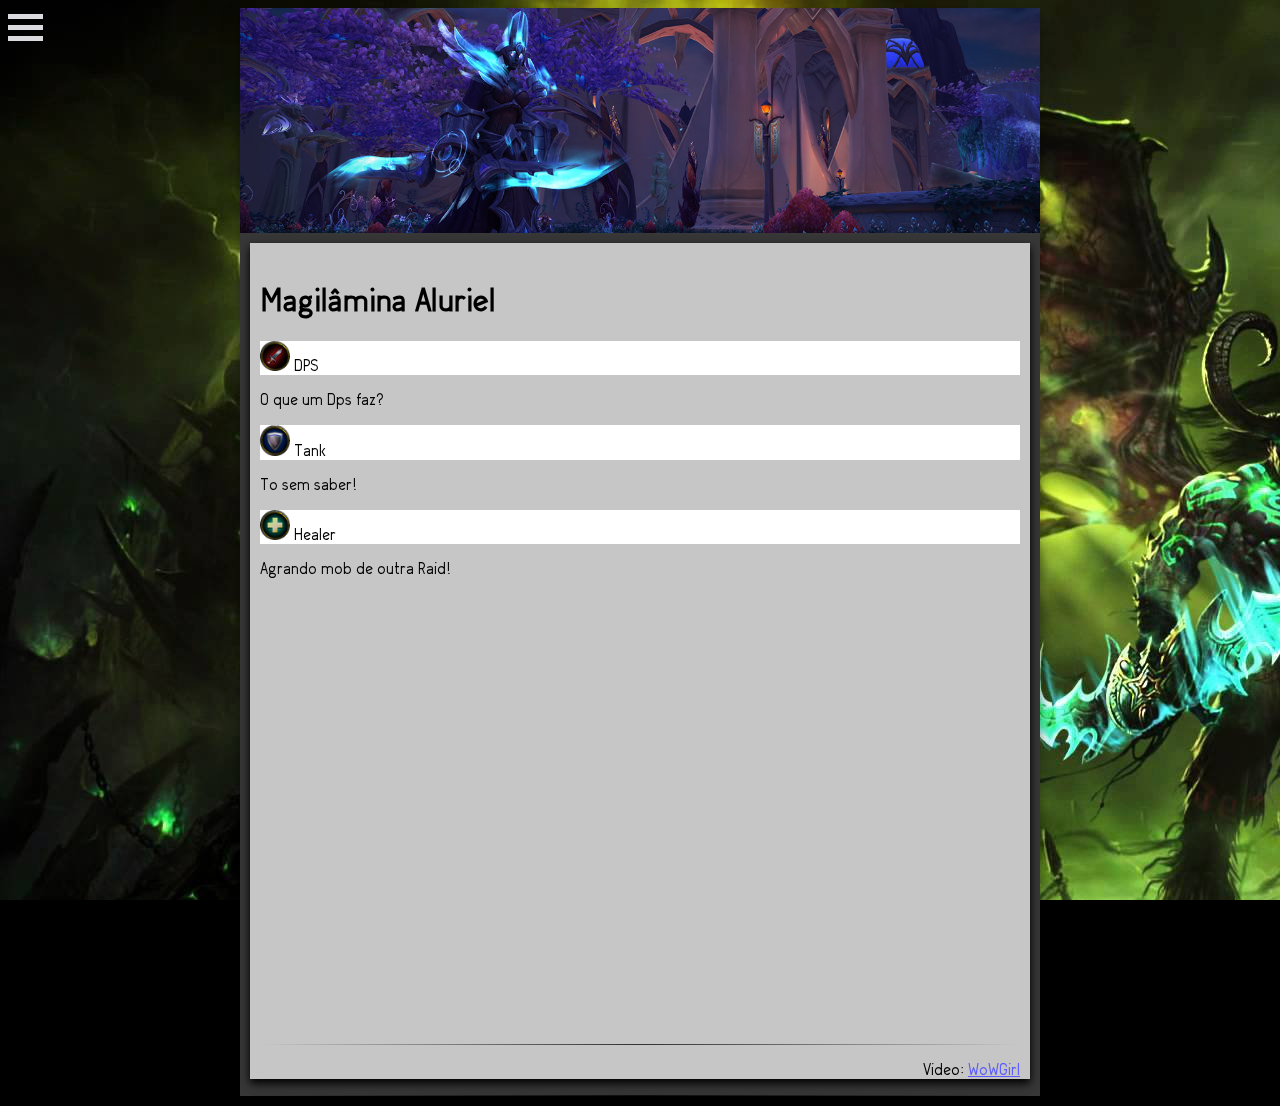
==== Pages/Aluriel.html @ 090645a6 "First Commit" ====
﻿<html>
<head>
	<title>Magilâmina Aluriel</title>
	<link rel="stylesheet" href="../style.css">
	<link rel="icon"       href="../Images/icon.png">
	<script src="https://wow.zamimg.com/widgets/power.js"></script>
	<script>var wowhead_tooltips = { "colorlinks": true, "iconizelinks": true, "renamelinks": true }</script>

	<script src="http://code.jquery.com/jquery-1.10.2.min.js"></script>
	<script src="javascript.js"></script>
</head>

<body>
	<div class="bg" id="slideit"></div>
	<div id="myMenuicon" class="menuicon" onclick="NavBar()">
		<div class="bar1"></div>
		<div class="bar2"></div>
		<div class="bar3"></div>
	</div>

	<div id="mySidenav" class="sidenav">
		<a href="http://us.battle.net/wow/pt/character/azralon/Dkong/simple" target="Blank">
			<div class="Portrait">
				<img src="../Images/DkongPortrait.png">
			</div>
		</a>
		<div class="texto">
			<br><font size="4px">Donwaztok</font>
			<font size="2px;"><i>Dkong@Azralon</i></font>
		</div>

		<a href="Skorpyron.html">
			<img src="../Images/SkorpyronStand.png">
		</a>
		<a href="Anomalia.html">
			<img src="../Images/AnomaliaStand.png">
		</a>
		<a href="Trilliax.html">
			<img src="../Images/TrilliaxStand.png">
		</a>
		
		<div class="imgSelected"><img src="../Images/AlurielStand.png"></div>
		
		<a href="Augure.html">
			<img src="../Images/AugureStand.png">
		</a>
		<a href="Tel'arn.html">
			<img src="../Images/Tel'arnStand.png">
		</a>
		<a href="Krosus.html">
			<img src="../Images/KrosusStand.png">
		</a>
		<a href="Taecondrius.html">
			<img src="../Images/TaecondriusStand.png">
		</a>
		<a href="Elisande.html">
			<img src="../Images/ElisandeStand.png">
		</a>
		<a href="Gul'dan.html">
			<img src="../Images/Gul'danStand.png">
		</a>
	</div>

	<div class="corpo">
		<img src="../Images/AlurielMini.png" width=100%>
		<div class="centro">
			<div class="texto">
				<br>

				<h1>Magilâmina Aluriel</h1>

				<div class="titulo">
					<img src="../Images/DPS.png" width="30"> DPS
				</div>
				<p>O que um Dps faz?</p>

				<div class="titulo">
					<img src="../Images/Tank.png" width="30"> Tank
				</div>
				<p>To sem saber!</p>

				<div class="titulo">
					<img src="../Images/Healer.png" width="30"> Healer
				</div>
				<p>Agrando mob de outra Raid!</p>

				<iframe width="100%" height="50%" src="https://www.youtube.com/embed/IoDwIlCMdwM" frameborder="0" allowfullscreen></iframe>

				<hr>
				<p align="right">Video: <a href="http://www.wowgirl.com.br" target="Blank">WoWGirl</a></p>
			</div>
		</div>
	<hr>
	</div>
	<a href="#" class="scrollToTop"></a>
</body>
</html>
---- style.css ----
@font-face {
	font-family: ArvinRegular;
	src: url(Font/ArvinRegular.ttf);
}
body{
	background: #000000 fixed;
	font-family: ArvinRegular;
	text-align: center;
}
body::-webkit-scrollbar { width: 10px; }
body::-webkit-scrollbar-track { background-color: rgba(55,55,55,1); }
body::-webkit-scrollbar-thumb {
	background-color: rgba(255,255,255,0.25);
	outline: 1px solid #5a5a5a;
}
a			{ color: #5a5aff; }
a:visited	{ color: #5a5aff; }
hr{	border: 0;
	height: 1px;
	background-image: linear-gradient(to right, rgba(0, 0, 0, 0), rgba(0, 0, 0, 0.75), rgba(0, 0, 0, 0));
}
.bg{
	width: 100%;
	height: 100%;
	position: fixed;
	z-index: -1;
	top: 0;
	left: 0;
	overflow-x: hidden;
}
.corpo{
	margin: auto;
	width: 800px;
	background: #383838;
	height: auto;
	margin-bottom: 10px;
	box-shadow: 0 4px 8px 0 rgba(0, 0, 0, 0.2), 0 6px 20px 0 rgba(0, 0, 0, 0.19);
}
.Boss{
	width: 18.3%;
	height: 78px;
	display: inline-block;
	margin: 10px 5px 0px 5px;
	box-shadow: 0 4px 8px 0 rgba(0, 0, 0, 1), 0 6px 20px 0 rgba(0, 0, 0, 0.19);
}
.Boss:hover { box-shadow: 0 0 5px 5px rgba(255, 255, 255, 0.5); }
.centro{
	background-color:#c6c6c6;
	margin-top: 10px;
	margin-left: 10px;
	margin-right: 10px;
	box-shadow: 0 4px 8px 0 rgba(0, 0, 0, 1), 0 6px 20px 0 rgba(0, 0, 0, 0.19);
}
.texto{
	text-align: left;
	margin-left: 10px;
	margin-right: 10px;	
}
.titulo{
	width: 100%;
	margin: auto;
	background: #ffffff;
}
.sidenav {
	height: 100%;
	width: 0;
	position: fixed;
	z-index: 1;
	top: 0;
	left: 0;
	background-color: #DADADF;
	overflow-x: hidden;
	padding-top: 60px;
	transition: 0.5s;
}
@media screen and (max-height: 450px) {
	.sidenav {padding-top: 15px;}
	.sidenav a {font-size: 18px;}
}
.sidenav img{
	transform: translate3d(-230px, 0px, 0px);
	transition: transform .2s ease-in-out;
}
.sidenav img:hover{ transform: translate3d(0px, 0px, 0px); }
.sidenav .imgSelected img{
	filter: grayscale(100%);
	transform: translate3d(0px, 0px, 0px);
}
.sidenav .Portrait img{
	width: 70px;
	height: 70px;
	float: left;
	margin: 10px;
	border-radius: 50%;
	transform: translate3d(0px, 0px, 0px);
}
.sidenav .texto{
	width: 130px;
	height: 70px;
	float: right;
	margin: 10px 10px 10px 0;
	font-size: 14px;
}
.menuicon {
	cursor: pointer;
	position: fixed;
}
.bar1, .bar2, .bar3 {
	width: 35px;
	height: 5px;
	background-color: #DADADF;
	margin: 6px 0;
	transition: 0.4s;
}
.change .bar1 {
	-webkit-transform: rotate(-45deg) translate(-9px, 6px) ;
	transform: rotate(-45deg) translate(-9px, 6px) ;
}
.change .bar2 {
	opacity: 0;
}
.change .bar3 {
	-webkit-transform: rotate(45deg) translate(-8px, -8px) ;
	transform: rotate(45deg) translate(-8px, -8px) ;
}
#drag-1, #drag-2 {
	width: 25%;
	height: 100%;
	min-height: 6.5em;
	margin: 10%;
	color: white;
	border-radius: 0.75em;
	padding: 4%;
	-webkit-transform: translate(0px, 0px);
			transform: translate(0px, 0px);
}
#drag-me::before {
	content: "#" attr(id);
	font-weight: bold;
}
.Dragbg{
	background: url("Images/DragBG.png");
}
.scrollToTop{
	width:100px; 
	height:100px;
	padding:10px; 
	text-align:center; 
	background: whiteSmoke;
	font-weight: bold;
	color: #444;
	text-decoration: none;
	position:fixed;
	top:75px;
	right:40px;
	display:none;
	background: url("Images/Top.png") no-repeat;
	z-index: 3;
}
.scrollToTop:hover{
	text-decoration:none;
}
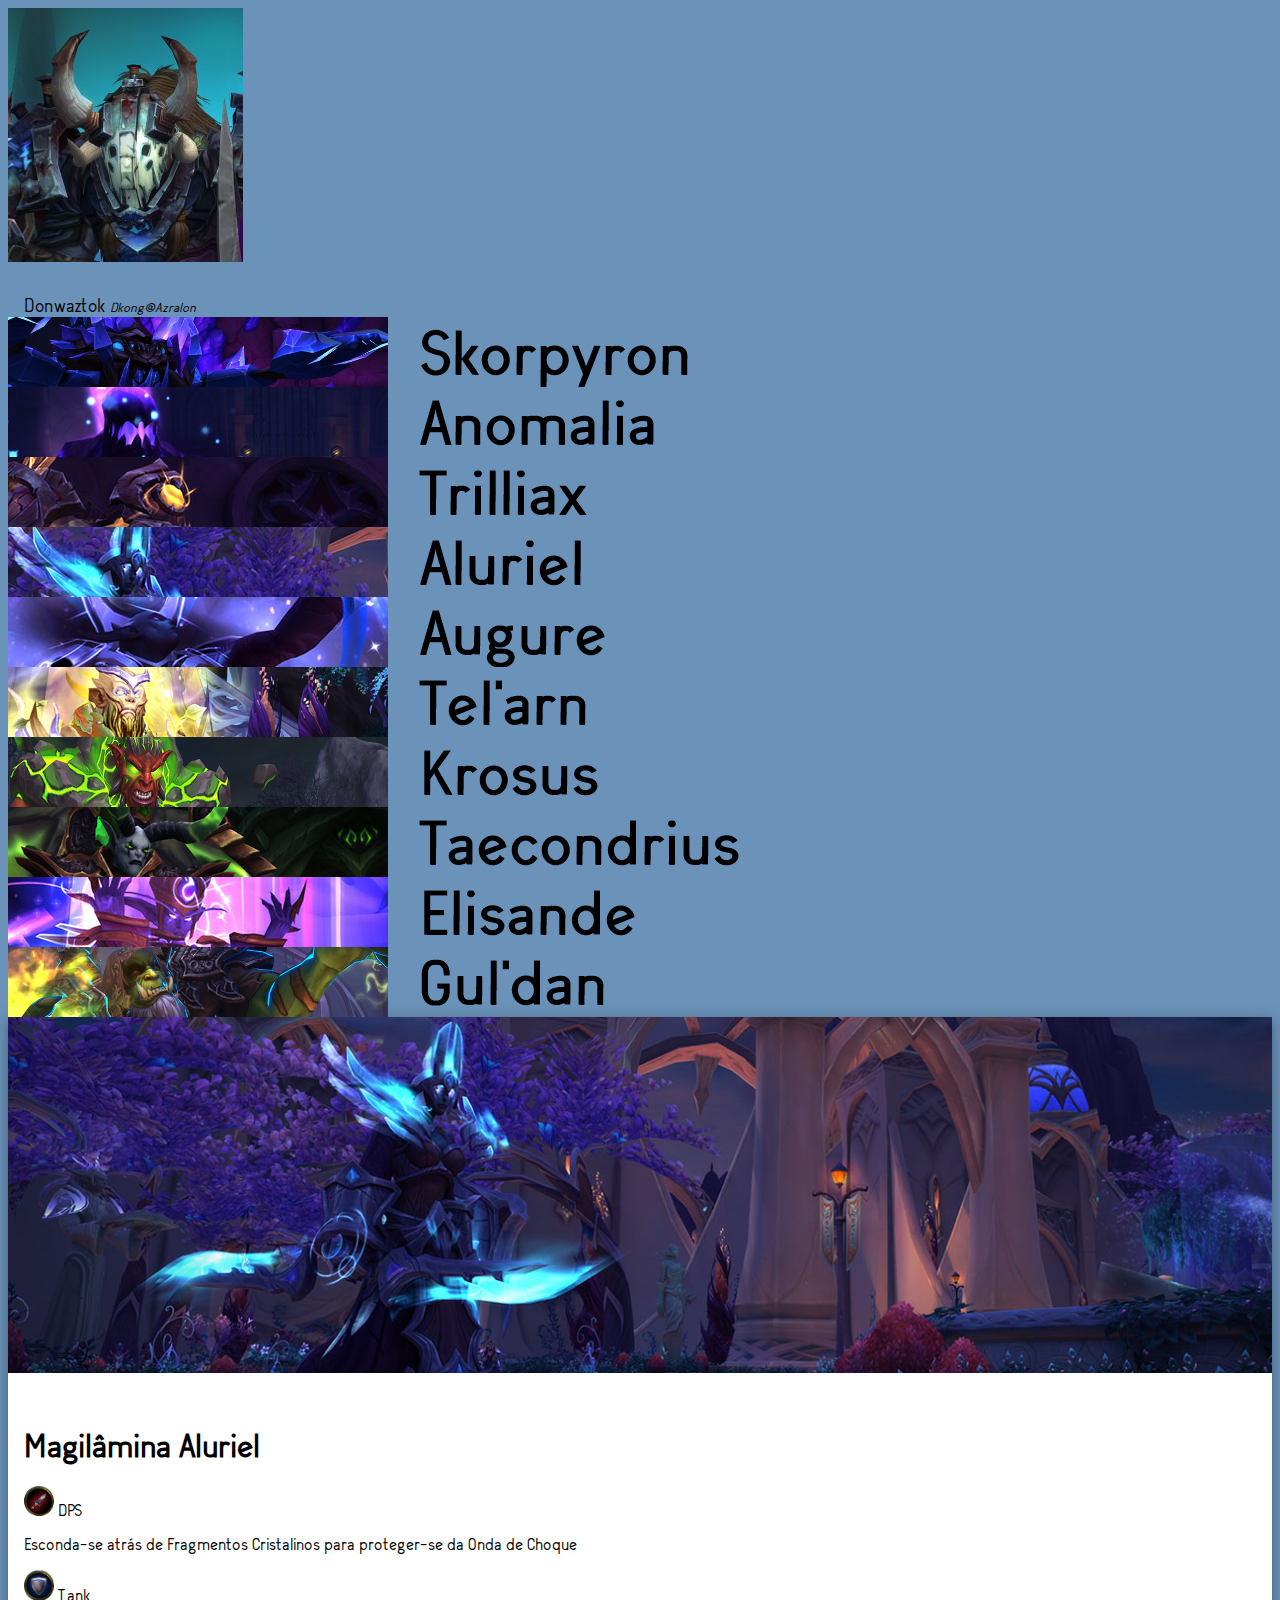
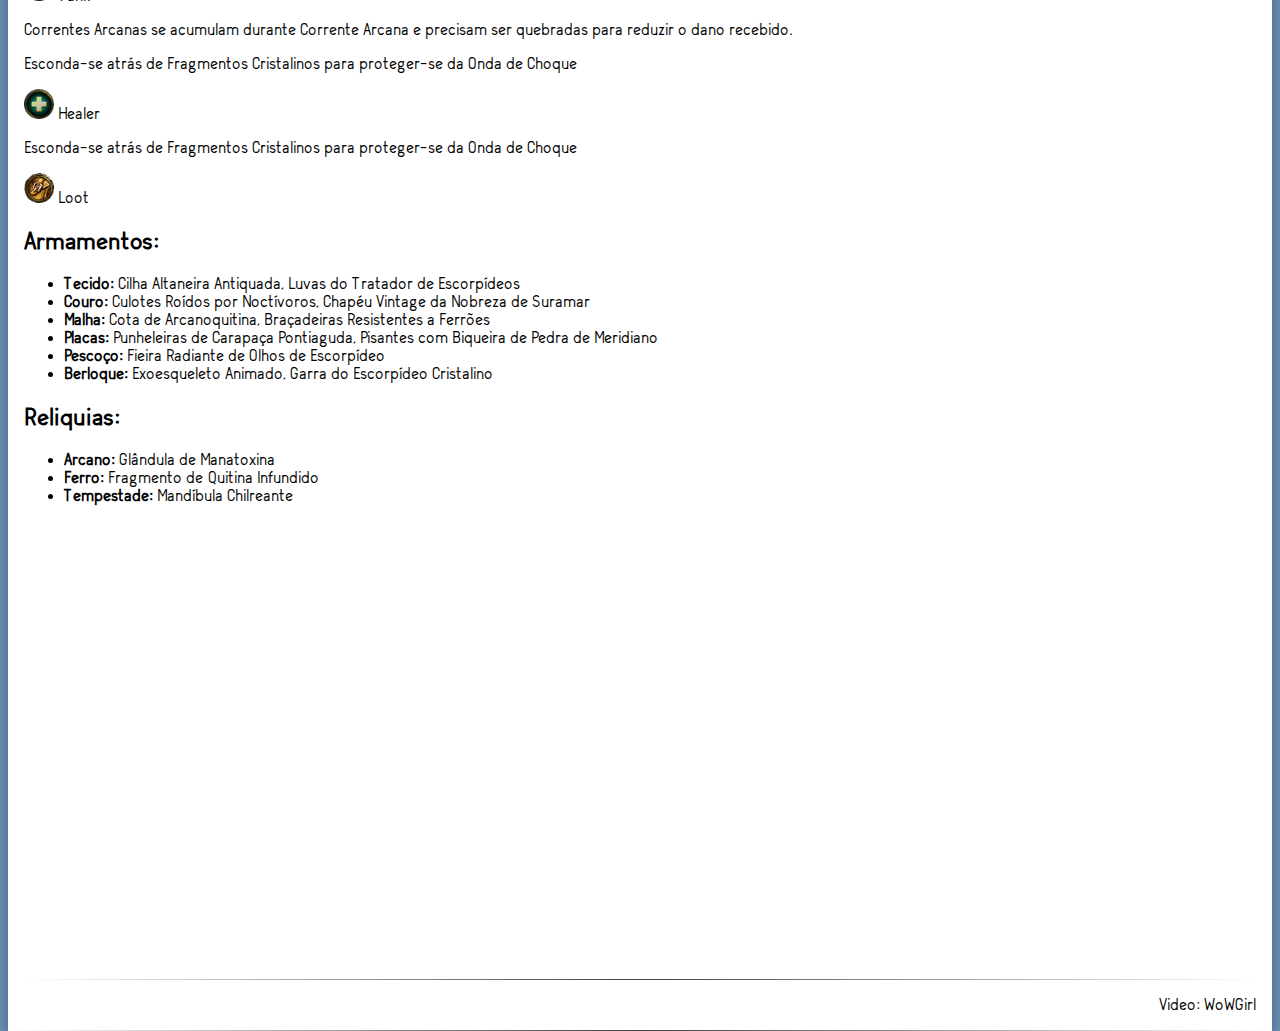
==== commit 64574375: "Version 2" ====
--- a/Pages/Aluriel.html
+++ b/Pages/Aluriel.html
@@ -72,17 +72,64 @@
 				<div class="titulo">
 					<img src="../Images/DPS.png" width="30"> DPS
 				</div>
-				<p>O que um Dps faz?</p>
+				<p>Esconda-se atrás de <a href="https://pt.wowhead.com/spell=204292">Fragmentos Cristalinos</a> para proteger-se da <a href="http://pt.wowhead.com/spell=204316">Onda de Choque</a></p>
 
 				<div class="titulo">
 					<img src="../Images/Tank.png" width="30"> Tank
 				</div>
-				<p>To sem saber!</p>
+				<p><a href="http://pt.wowhead.com/spell=204531">Correntes Arcanas</a> se acumulam durante <a href="http://pt.wowhead.com/spell=204275">Corrente Arcana</a> e precisam ser quebradas para reduzir o dano recebido.</p>
+				<p>Esconda-se atrás de <a href="https://pt.wowhead.com/spell=204292">Fragmentos Cristalinos</a> para proteger-se da <a href="http://pt.wowhead.com/spell=204316">Onda de Choque</a></p>
 
 				<div class="titulo">
 					<img src="../Images/Healer.png" width="30"> Healer
 				</div>
-				<p>Agrando mob de outra Raid!</p>
+				<p>Esconda-se atrás de <a href="https://pt.wowhead.com/spell=204292">Fragmentos Cristalinos</a> para proteger-se da <a href="http://pt.wowhead.com/spell=204316">Onda de Choque</a></p>
+
+				<div class="titulo">
+					<img src="../Images/Loot.png" width="30"> Loot
+				</div>
+				<p>
+					<h2>Armamentos:</h2>
+					<ul>
+						<li><b>Tecido: </b>
+							<a href="http://pt.wowhead.com/item=140849?bonus=3445">Cilha Altaneira Antiquada</a>, 
+							<a href="http://pt.wowhead.com/item=140888?bonus=3445">Luvas do Tratador de Escorpídeos</a>
+						</li>
+						<li><b>Couro: </b>
+							<a href="http://pt.wowhead.com/item=140862?bonus=3445">Culotes Roídos por Noctívoros</a>, 
+							<a href="http://pt.wowhead.com/item=140901?bonus=3445">Chapéu Vintage da Nobreza de Suramar</a>
+						</li>
+						<li><b>Malha: </b>
+							<a href="http://pt.wowhead.com/item=140875?bonus=3445">Cota de Arcanoquitina</a>, 
+							<a href="http://pt.wowhead.com/item=140876?bonus=3445">Braçadeiras Resistentes a Ferrões</a>
+						</li>
+						<li><b>Placas: </b>
+							<a href="https://pt.wowhead.com/item=140902?bonus=3445">Punheleiras de Carapaça Pontiaguda</a>, 
+							<a href="https://pt.wowhead.com/item=140884?bonus=3445">Pisantes com Biqueira de Pedra de Meridiano</a>
+						</li>
+						<li><b>Pescoço: </b>
+							<a href="https://pt.wowhead.com/item=140898?bonus=3445">Fieira Radiante de Olhos de Escorpídeo</a>
+						</li>
+						<li><b>Berloque: </b>
+							<a href="https://pt.wowhead.com/item=140789?bonus=3445">Exoesqueleto Animado</a>, 
+							<a href="https://pt.wowhead.com/item=140790?bonus=3445">Garra do Escorpídeo Cristalino</a>
+						</li>
+					</ul>
+					
+					<h2>Reliquias:</h2>
+
+					<ul>
+						<li><b>Arcano: </b>
+							<a href="https://pt.wowhead.com/item=140827?bonus=3445">Glândula de Manatoxina</a>
+						</li>
+						<li><b>Ferro: </b>
+							<a href="https://pt.wowhead.com/item=140815?bonus=3445">Fragmento de Quitina Infundido</a>
+						</li>
+						<li><b>Tempestade: </b>
+							<a href="https://pt.wowhead.com/item=140840?bonus=3445">Mandíbula Chilreante</a>
+						</li>
+					</ul>
+				</p>
 
 				<iframe width="100%" height="50%" src="https://www.youtube.com/embed/IoDwIlCMdwM" frameborder="0" allowfullscreen></iframe>
 
--- a/style.css
+++ b/style.css
@@ -2,10 +2,10 @@
 	font-family: ArvinRegular;
 	src: url(Font/ArvinRegular.ttf);
 }
-body{
-	background: #000000 fixed;
+html,body{
+	height: 100%;
+	background: #6b92b9;
 	font-family: ArvinRegular;
-	text-align: center;
 }
 body::-webkit-scrollbar { width: 10px; }
 body::-webkit-scrollbar-track { background-color: rgba(55,55,55,1); }
@@ -13,133 +13,67 @@
 	background-color: rgba(255,255,255,0.25);
 	outline: 1px solid #5a5a5a;
 }
-a			{ color: #5a5aff; }
-a:visited	{ color: #5a5aff; }
+a,a:visited{
+	color: #000;
+	text-decoration: none;
+}
 hr{	border: 0;
 	height: 1px;
 	background-image: linear-gradient(to right, rgba(0, 0, 0, 0), rgba(0, 0, 0, 0.75), rgba(0, 0, 0, 0));
 }
-.bg{
-	width: 100%;
-	height: 100%;
-	position: fixed;
-	z-index: -1;
-	top: 0;
-	left: 0;
+.conteudo{
+	max-width:1400px;
+	margin:auto;
+	margin-top:16px!important;
+}
+.direita{
+	float:left;
+	width:65%;
+	margin-left: 20px;
+}
+.esquerda{
+	float:left;
+	width:400px;
+}
+.corpo{
+	color:#000!important;
+	height: auto;
+	background-color:#fff!important;
+	box-shadow:0 4px 10px 0 rgba(0,0,0,0.2),0 4px 20px 0 rgba(0,0,0,0.19);
+}
+.retrato{ position:relative; }
+.menu{
+	margin: 10px;
 	overflow-x: hidden;
 }
-.corpo{
-	margin: auto;
-	width: 800px;
-	background: #383838;
-	height: auto;
-	margin-bottom: 10px;
-	box-shadow: 0 4px 8px 0 rgba(0, 0, 0, 0.2), 0 6px 20px 0 rgba(0, 0, 0, 0.19);
-}
-.Boss{
-	width: 18.3%;
-	height: 78px;
+.menu img{
+	transform: translate3d(0px, 0px, 0px);
+	transition: transform .2s ease-in-out;
+}
+.menu img:hover{
+	transform: translate3d(-380px, 0px, 0px);
+	transition: transform .2s ease-in-out;
+}
+.retrato img{
+	width: 100px;
+	height: 100px;
+	border-radius: 50%;
+	margin: 10px;
+}
+.barra{ background: #5a5aff; }
+.fundoBarra{ background: #5a5a5a; }
+.texto{
+	padding:16px;
+	padding-bottom: 0px!important;
+}
+.boss{
+	width: 165px;
+	height: 93px;
 	display: inline-block;
 	margin: 10px 5px 0px 5px;
 	box-shadow: 0 4px 8px 0 rgba(0, 0, 0, 1), 0 6px 20px 0 rgba(0, 0, 0, 0.19);
 }
-.Boss:hover { box-shadow: 0 0 5px 5px rgba(255, 255, 255, 0.5); }
-.centro{
-	background-color:#c6c6c6;
-	margin-top: 10px;
-	margin-left: 10px;
-	margin-right: 10px;
-	box-shadow: 0 4px 8px 0 rgba(0, 0, 0, 1), 0 6px 20px 0 rgba(0, 0, 0, 0.19);
-}
-.texto{
-	text-align: left;
-	margin-left: 10px;
-	margin-right: 10px;	
-}
-.titulo{
-	width: 100%;
-	margin: auto;
-	background: #ffffff;
-}
-.sidenav {
-	height: 100%;
-	width: 0;
-	position: fixed;
-	z-index: 1;
-	top: 0;
-	left: 0;
-	background-color: #DADADF;
-	overflow-x: hidden;
-	padding-top: 60px;
-	transition: 0.5s;
-}
-@media screen and (max-height: 450px) {
-	.sidenav {padding-top: 15px;}
-	.sidenav a {font-size: 18px;}
-}
-.sidenav img{
-	transform: translate3d(-230px, 0px, 0px);
-	transition: transform .2s ease-in-out;
-}
-.sidenav img:hover{ transform: translate3d(0px, 0px, 0px); }
-.sidenav .imgSelected img{
-	filter: grayscale(100%);
-	transform: translate3d(0px, 0px, 0px);
-}
-.sidenav .Portrait img{
-	width: 70px;
-	height: 70px;
-	float: left;
-	margin: 10px;
-	border-radius: 50%;
-	transform: translate3d(0px, 0px, 0px);
-}
-.sidenav .texto{
-	width: 130px;
-	height: 70px;
-	float: right;
-	margin: 10px 10px 10px 0;
-	font-size: 14px;
-}
-.menuicon {
-	cursor: pointer;
-	position: fixed;
-}
-.bar1, .bar2, .bar3 {
-	width: 35px;
-	height: 5px;
-	background-color: #DADADF;
-	margin: 6px 0;
-	transition: 0.4s;
-}
-.change .bar1 {
-	-webkit-transform: rotate(-45deg) translate(-9px, 6px) ;
-	transform: rotate(-45deg) translate(-9px, 6px) ;
-}
-.change .bar2 {
-	opacity: 0;
-}
-.change .bar3 {
-	-webkit-transform: rotate(45deg) translate(-8px, -8px) ;
-	transform: rotate(45deg) translate(-8px, -8px) ;
-}
-#drag-1, #drag-2 {
-	width: 25%;
-	height: 100%;
-	min-height: 6.5em;
-	margin: 10%;
-	color: white;
-	border-radius: 0.75em;
-	padding: 4%;
-	-webkit-transform: translate(0px, 0px);
-			transform: translate(0px, 0px);
-}
-#drag-me::before {
-	content: "#" attr(id);
-	font-weight: bold;
-}
-.Dragbg{
-	background: url("Images/DragBG.png");
+.boss:hover { box-shadow: 0 0 5px 5px rgba(109, 155, 195, 0.5); }
 }
 .scrollToTop{
 	width:100px; 
@@ -155,8 +89,197 @@
 	right:40px;
 	display:none;
 	background: url("Images/Top.png") no-repeat;
-	z-index: 3;
+	z-index: 9999;
 }
 .scrollToTop:hover{
 	text-decoration:none;
-}+}
+.commentPhoto{
+	margin: 10px;
+	width: 100px;
+	display: inline-block;
+}
+.commentPhoto img{
+	border-radius: 50%;
+	height: 100px;
+	width: 100px;
+}
+.commentText{	
+	display: inline-block;
+	width: 85%;
+}
+textarea{
+	width: 100%;
+	height: 130px;
+	resize: none;
+}
+/*=== Login =====================================================*/
+*,:after,:before{box-sizing:border-box}
+.clearfix:after,.clearfix:before{content:'';display:table}
+.clearfix:after{clear:both;display:block}
+
+
+.login-wrap{
+	width:100%;
+	margin:auto;
+	max-width:525px;
+	min-height:670px;
+	position:relative;
+	background:url(Images/login.png) no-repeat center;
+	box-shadow:0 12px 15px 0 rgba(0,0,0,.24),0 17px 50px 0 rgba(0,0,0,.19);
+}
+.login-html{
+	width:100%;
+	height:100%;
+	position:absolute;
+	padding:90px 70px 50px 70px;
+	background:rgba(40,57,101,.9);
+}
+.login-html .sign-in-htm,
+.login-html .sign-up-htm{
+	top:0;
+	left:0;
+	right:0;
+	bottom:0;
+	position:absolute;
+	-webkit-transform:rotateY(180deg);
+	        transform:rotateY(180deg);
+	-webkit-backface-visibility:hidden;
+	        backface-visibility:hidden;
+	-webkit-transition:all .4s linear;
+	transition:all .4s linear;
+}
+.login-html .sign-in,
+.login-html .sign-up,
+.login-form .group .check{
+	display:none;
+}
+.login-html .tab,
+.login-form .group .label,
+.login-form .group .button{
+	text-transform:uppercase;
+}
+.login-html .tab{
+	font-size:22px;
+	margin-right:15px;
+	padding-bottom:5px;
+	margin:0 15px 10px 0;
+	display:inline-block;
+	border-bottom:2px solid transparent;
+}
+.login-html .sign-in:checked + .tab,
+.login-html .sign-up:checked + .tab{
+	color:#fff;
+	border-color:#1161ee;
+}
+.login-form{
+	min-height:345px;
+	position:relative;
+	-webkit-perspective:1000px;
+	        perspective:1000px;
+	-webkit-transform-style:preserve-3d;
+	        transform-style:preserve-3d;
+}
+.login-form .group{
+	margin-bottom:15px;
+}
+.login-form .group .label,
+.login-form .group .input,
+.login-form .group .button{
+	width:100%;
+	color:#fff;
+	display:block;
+}
+.login-form .group .input,
+.login-form .group .button{
+	border:none;
+	padding:15px 20px;
+	border-radius:25px;
+	background:rgba(255,255,255,.1);
+}
+.login-form .group input[data-type="password"]{
+	text-security:circle;
+	-webkit-text-security:circle;
+}
+.login-form .group .label{
+	color:#aaa;
+	font-size:12px;
+}
+.login-form .group .button{
+	background:#1161ee;
+}
+.login-form .group label .icon{
+	width:15px;
+	height:15px;
+	position:relative;
+	display:inline-block;
+	background:rgba(255,255,255,.1);
+}
+.login-form .group label .icon:before,
+.login-form .group label .icon:after{
+	content:'';
+	width:10px;
+	height:2px;
+	background:#fff;
+	position:absolute;
+	-webkit-transition:all .2s ease-in-out 0s;
+	transition:all .2s ease-in-out 0s;
+}
+.login-form .group label .icon:before{
+	left:3px;
+	width:5px;
+	bottom:6px;
+	-webkit-transform:scale(0) rotate(0);
+	        transform:scale(0) rotate(0);
+}
+.login-form .group label .icon:after{
+	top:6px;
+	right:0;
+	-webkit-transform:scale(0) rotate(0);
+	        transform:scale(0) rotate(0);
+}
+.login-form .group .check:checked + label{
+	color:#fff;
+}
+.login-form .group .check:checked + label .icon{
+	background:#1161ee;
+}
+.login-form .group .check:checked + label .icon:before{
+	-webkit-transform:scale(1) rotate(45deg);
+	        transform:scale(1) rotate(45deg);
+}
+.login-form .group .check:checked + label .icon:after{
+	-webkit-transform:scale(1) rotate(-45deg);
+	        transform:scale(1) rotate(-45deg);
+}
+.login-html .sign-in:checked + .tab + .sign-up + .tab + .login-form .sign-in-htm{
+	-webkit-transform:rotate(0);
+	        transform:rotate(0);
+}
+.login-html .sign-up:checked + .tab + .login-form .sign-up-htm{
+	-webkit-transform:rotate(0);
+	        transform:rotate(0);
+}
+
+.hr{
+	height:2px;
+	margin:60px 0 50px 0;
+	background:rgba(255,255,255,.2);
+}
+.foot-lnk{
+	text-align:center;
+}
+.login{
+	display: none;
+}
+/*=== Mensagens =======================================================*/
+.alert{
+	padding:15px;
+	margin-bottom:20px;
+	border:1px solid transparent;
+}
+.alert-danger{
+	color:#a94442;
+	background-color:#f2dede;
+	border-color:#ebccd1;
+}
